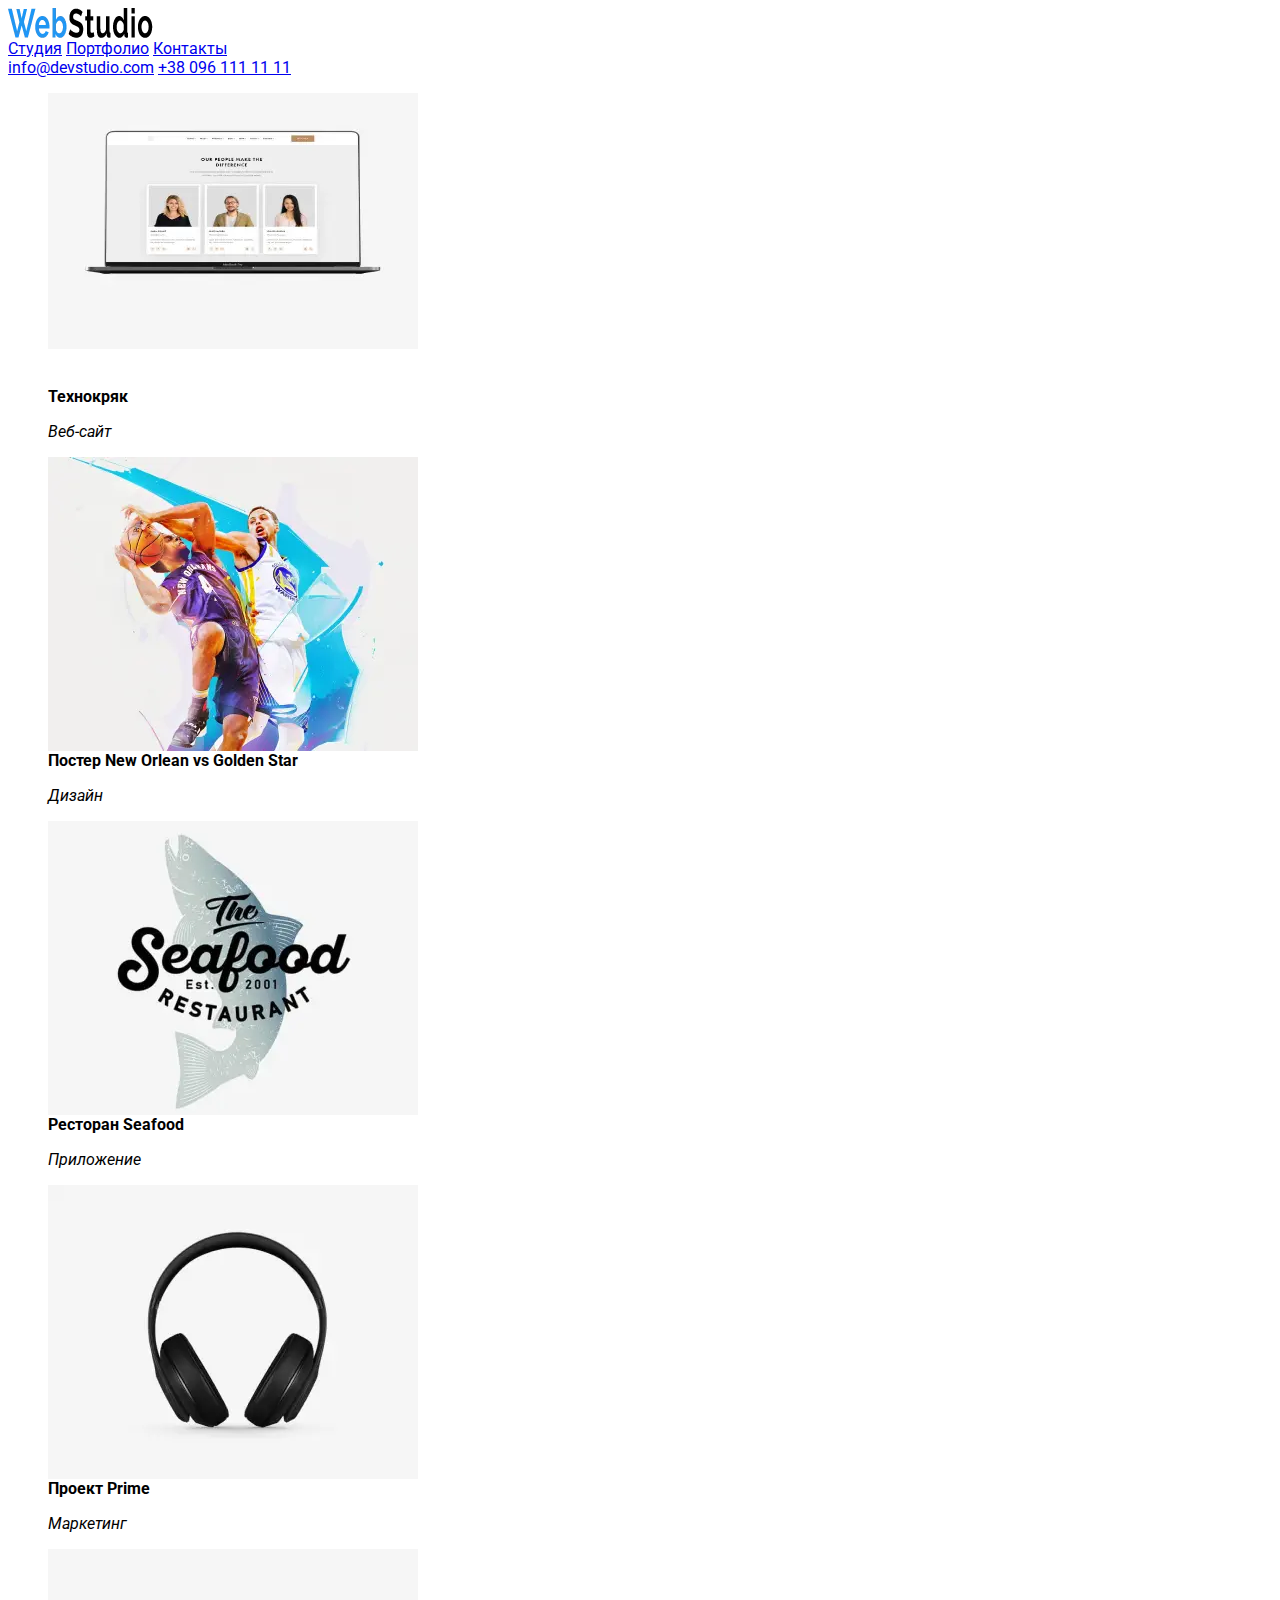
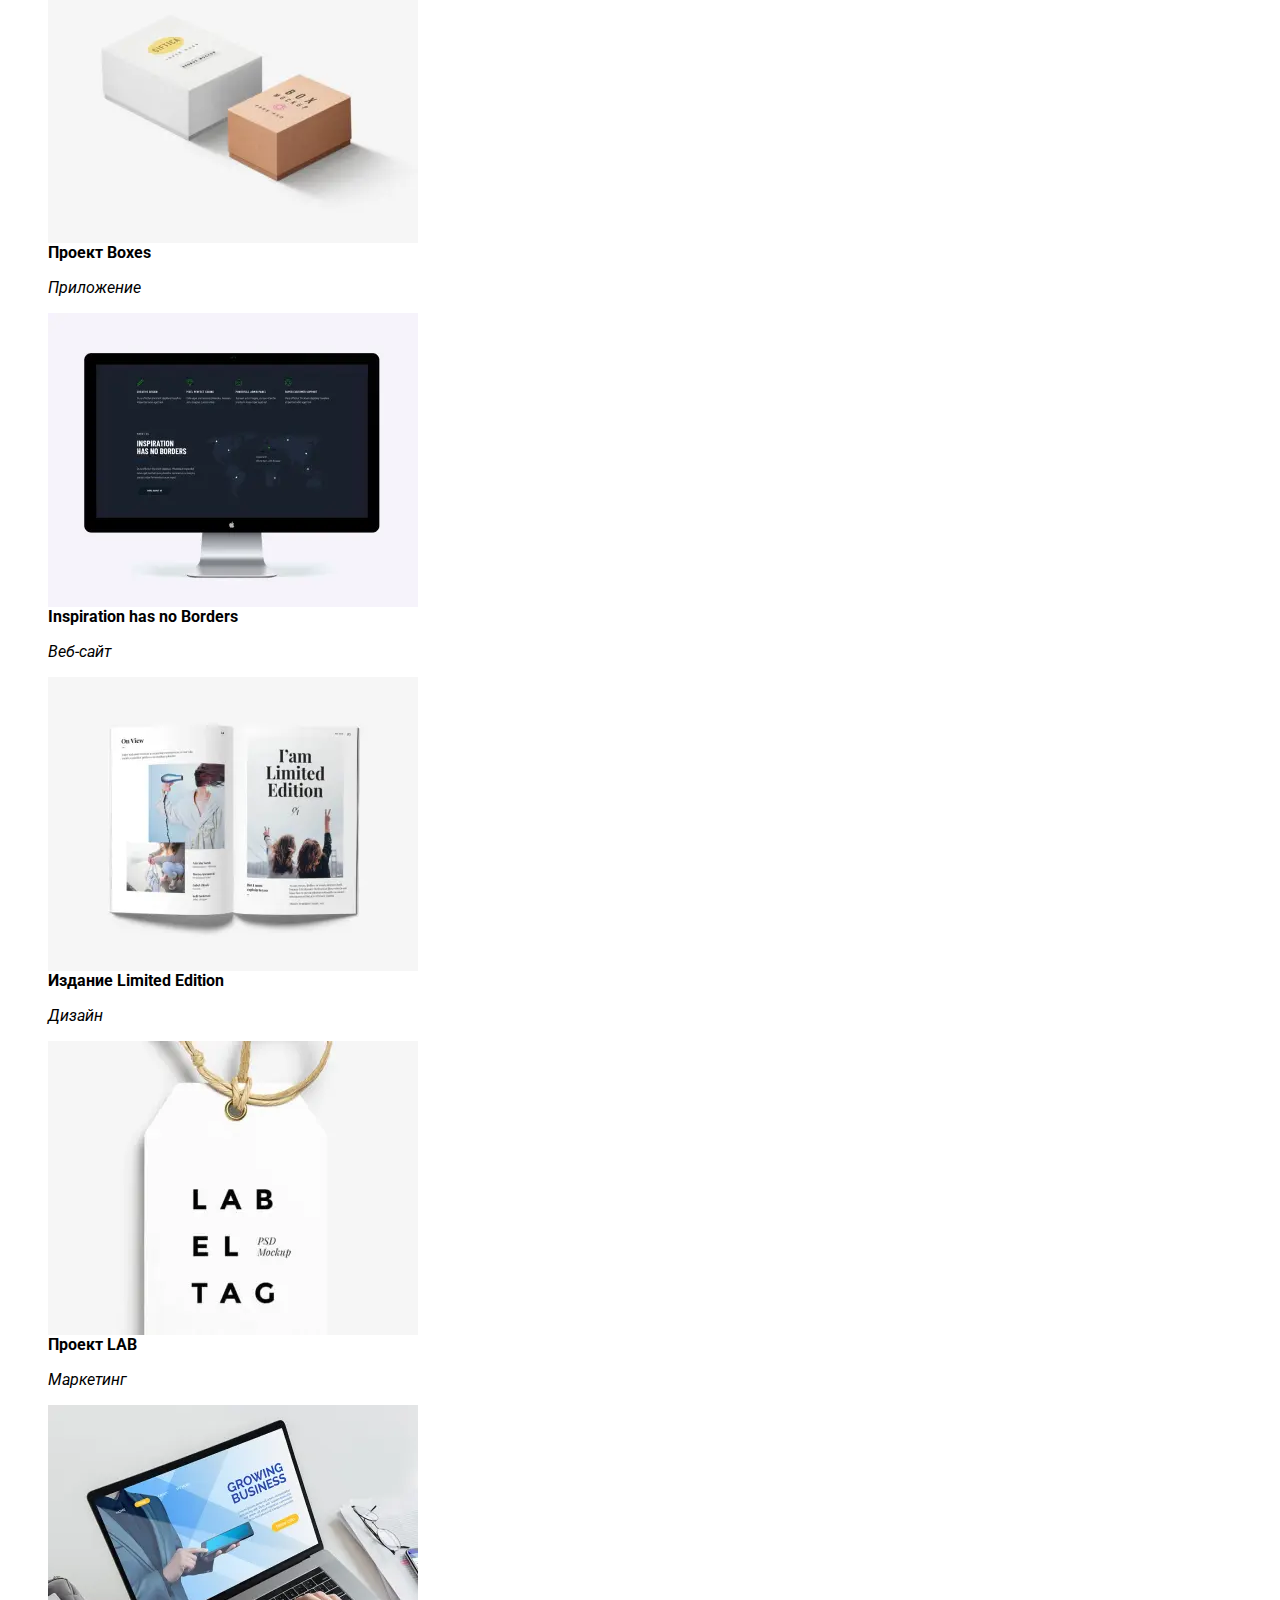
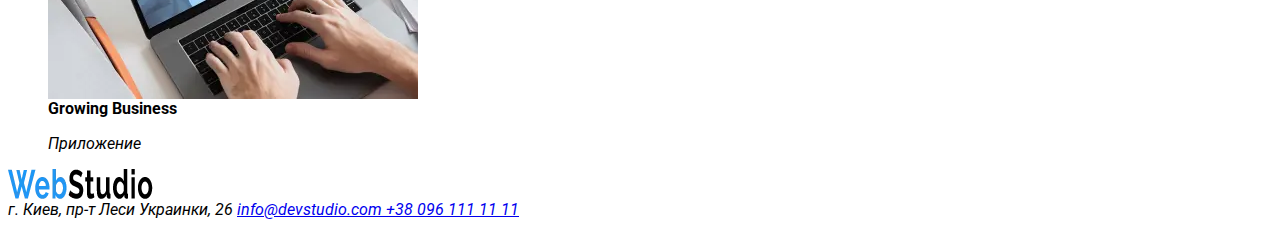
==== Portfolio.html @ 0beed897 "Portfolio html" ====
<html>
  <link
    href="https://fonts.googleapis.com/css2?family=Roboto:wght@400;500;700;900&display=swap"
    rel="stylesheet"
  />
  <link rel="stylesheet" href="./styles/styles.css" />
  <title>Home Work</title>

  <body>
    <!-- header -->
    <header>
      <img src="./image/logo.webp" alt="Logo" />
      <nav>
        <a href="index.html">Студия</a>
        <a href="#">Портфолио</a>
        <a href="#">Контакты</a>
      </nav>
      <div>
        <a href="malito:info@devstudio.com">info@devstudio.com</a>
        <a href="tel:+380961111111">+38 096 111 11 11</a>
      </div>
    </header>
    <!-- main -->
    <main>
      <!-- buttons -->
      <div></div>
      <!-- site -->
      <figure>
        <img src="./image/imgP1.webp" alt="Технокряк" />
        <figcaption>
          <b>Технокряк</b>
          <p><i>Веб-сайт</i></p>
        </figcaption>
      </figure>

      <figure>
        <img src="./image/imgP2.webp" alt="Постер New Orlean vs Golden Star" />
        <figcaption>
          <b>Постер New Orlean vs Golden Star</b>
          <p><i>Дизайн</i></p>
        </figcaption>
      </figure>

      <figure>
        <img src="./image/imgP3.webp" alt="Ресторан Seafood" />
        <figcaption>
          <b>Ресторан Seafood</b>
          <p><i>Приложение</i></p>
        </figcaption>
      </figure>

      <figure>
        <img src="./image/imgP4.webp" alt="Проект Prime" />
        <figcaption>
          <b>Проект Prime</b>
          <p><i>Маркетинг</i></p>
        </figcaption>
      </figure>

      <figure>
        <img src="./image/imgP5.webp" alt="Проект Boxes " />
        <figcaption>
          <b>Проект Boxes</b>
          <p><i>Приложение</i></p>
        </figcaption>
      </figure>

      <figure>
        <img src="./image/imgP6.webp" alt="Inspiration has no Borders " />
        <figcaption>
          <b>Inspiration has no Borders</b>
          <p><i>Веб-сайт</i></p>
        </figcaption>
      </figure>

      <figure>
        <img src="./image/imgP7.webp" alt="Издание Limited Edition " />
        <figcaption>
          <b>Издание Limited Edition</b>
          <p><i>Дизайн</i></p>
        </figcaption>
      </figure>

      <figure>
        <img src="./image/imgP8.webp" alt="Проект LAB " />
        <figcaption>
          <b>Проект LAB</b>
          <p><i>Маркетинг</i></p>
        </figcaption>
      </figure>

      <figure>
        <img src="./image/imgP9.webp" alt="Growing Business " />
        <figcaption>
          <b>Growing Business</b>
          <p><i>Приложение</i></p>
        </figcaption>
      </figure>
    </main>
    <!-- footer -->
    <footer>
      <img src="./image/logo.webp" alt="Logo" />
      <address>
        г. Киев, пр-т Леси Украинки, 26
        <a href="malito:info@devstudio.com">info@devstudio.com </a>
        <a href="tel:+380961111111">+38 096 111 11 11</a>
      </address>
    </footer>
  </body>
</html>
---- styles/styles.css ----
:root{
    font-family: 'Roboto',
        sans-serif ;
}
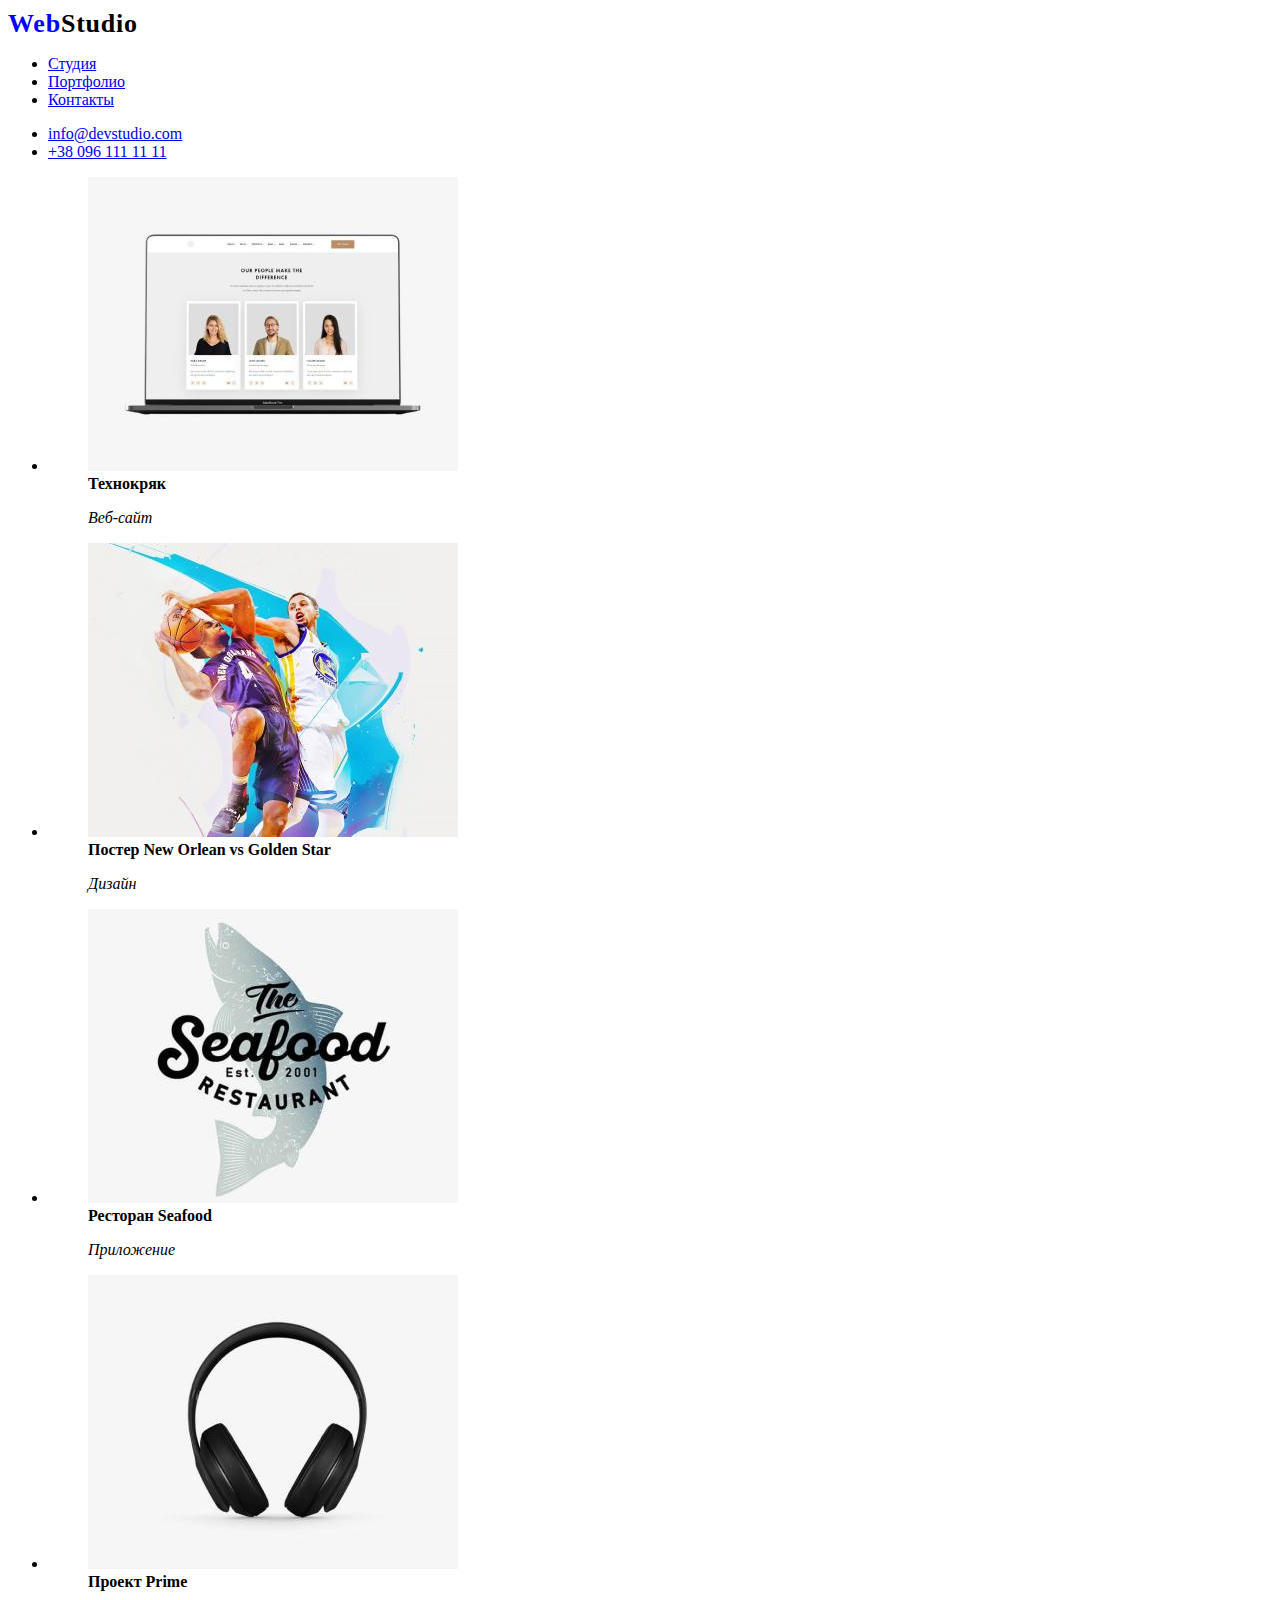
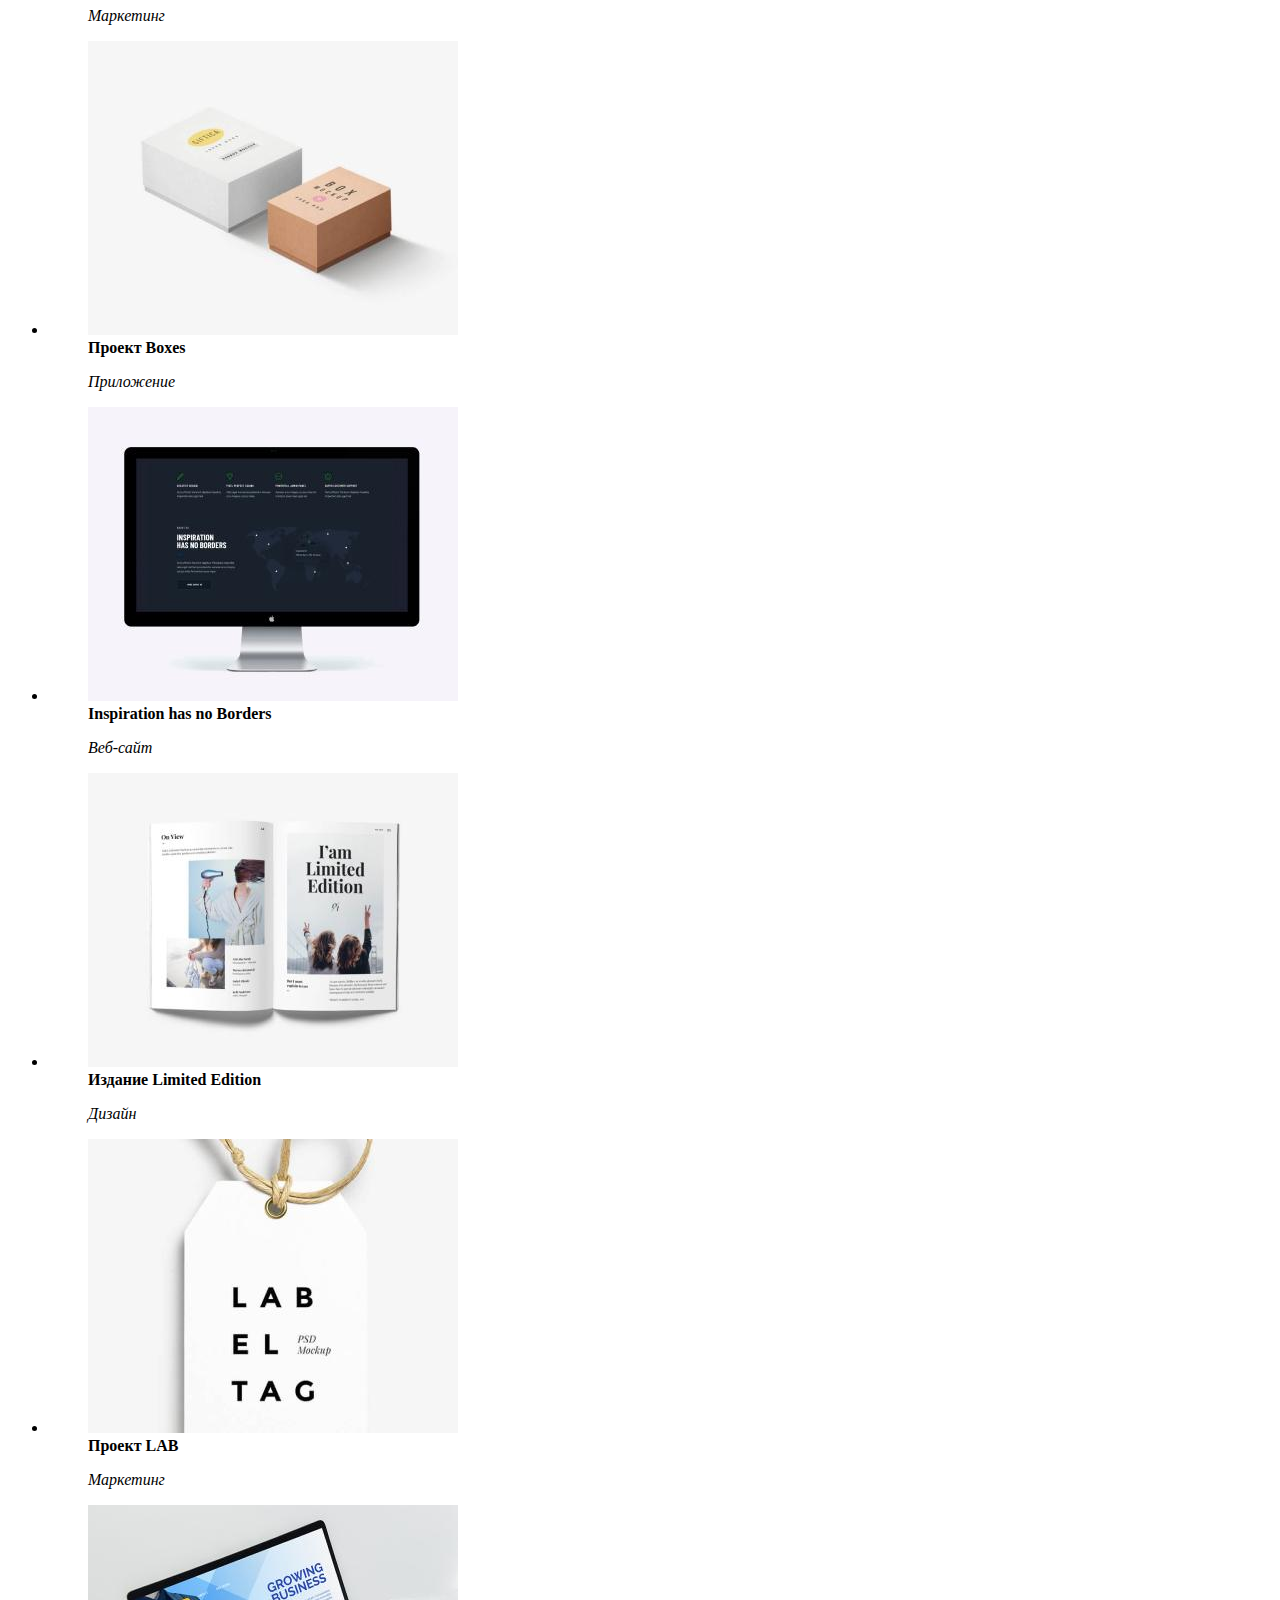
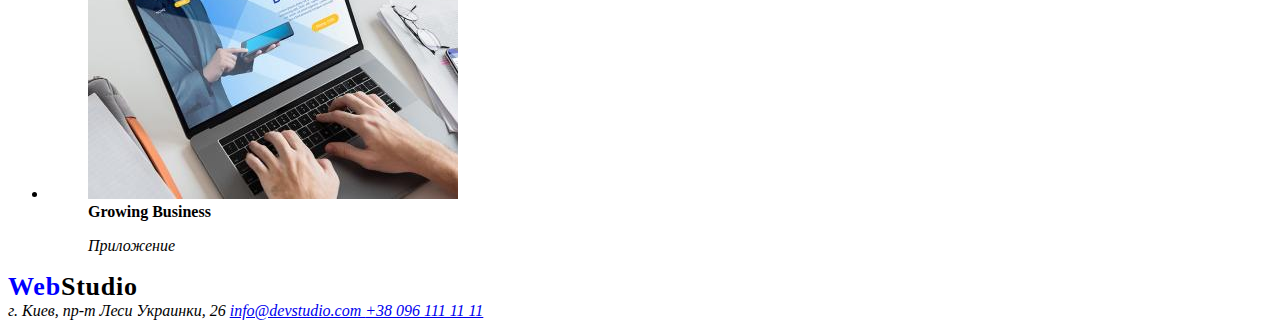
==== commit b67cc02b: "past video 1 lesson" ====
--- a/Portfolio.html
+++ b/Portfolio.html
@@ -1,105 +1,123 @@
-<html>
-  <link
-    href="https://fonts.googleapis.com/css2?family=Roboto:wght@400;500;700;900&display=swap"
-    rel="stylesheet"
-  />
-  <link rel="stylesheet" href="./styles/styles.css" />
-  <title>Home Work</title>
+<!DOCTYPE html>
+<html lang="ru">
+  <head>
+    <meta charset="UTF-8" />
+    <meta http-equiv="X-UA-Compatible" content="IE=edge" />
+    <meta name="viewport" content="width=device-width, initial-scale=1.0" />
+    <link rel="preconnect" href="https://fonts.googleapis.com" />
+    <link rel="preconnect" href="https://fonts.gstatic.com" crossorigin />
+    <link
+      href="https://fonts.googleapis.com/css2?family=Roboto:wght@400;500;700;900&display=swap"
+      rel="stylesheet"
+    />
+    <link rel="stylesheet" href="./styles/styles.css" />
+    <title>Home Work</title>
 
   <body>
     <!-- header -->
     <header>
-      <img src="./image/logo.webp" alt="Logo" />
       <nav>
-        <a href="index.html">Студия</a>
-        <a href="#">Портфолио</a>
-        <a href="#">Контакты</a>
+        <!-- <a href="/"> <img src="./image/logo.webp" alt="Logo" /></a> -->
+        <a href="/" class="logo"><span class="logo_web">Web</span>Studio</a>
+        <ul>
+          <li>
+            <a href="#">Студия</a>
+          </li>
+          <li><a href="Portfolio.html">Портфолио</a></li>
+          <li><a href="#">Контакты</a></li>
+        </ul>
       </nav>
-      <div>
-        <a href="malito:info@devstudio.com">info@devstudio.com</a>
-        <a href="tel:+380961111111">+38 096 111 11 11</a>
-      </div>
+      <ul>
+        <li>
+          <a href="malito:info@devstudio.com">info@devstudio.com</a>
+        </li>
+        <li><a href="tel:+380961111111">+38 096 111 11 11</a></li>
+      </ul>
     </header>
     <!-- main -->
     <main>
       <!-- buttons -->
       <div></div>
       <!-- site -->
-      <figure>
-        <img src="./image/imgP1.webp" alt="Технокряк" />
+      <ul>
+      <li><figure>
+        <img src="./image/imgP1.jpg" alt="Технокряк" />
         <figcaption>
           <b>Технокряк</b>
           <p><i>Веб-сайт</i></p>
         </figcaption>
-      </figure>
+      </figure></li>
 
-      <figure>
-        <img src="./image/imgP2.webp" alt="Постер New Orlean vs Golden Star" />
+      <li><figure>
+        <img src="./image/imgP2.jpg" alt="Постер New Orlean vs Golden Star" />
         <figcaption>
           <b>Постер New Orlean vs Golden Star</b>
           <p><i>Дизайн</i></p>
         </figcaption>
-      </figure>
+      </figure></li>
 
-      <figure>
-        <img src="./image/imgP3.webp" alt="Ресторан Seafood" />
+      <li><figure>
+        <img src="./image/imgP3.jpg" alt="Ресторан Seafood" />
         <figcaption>
           <b>Ресторан Seafood</b>
           <p><i>Приложение</i></p>
         </figcaption>
-      </figure>
+      </figure></li>
 
-      <figure>
-        <img src="./image/imgP4.webp" alt="Проект Prime" />
+      <li><figure>
+        <img src="./image/imgP4.jpg" alt="Проект Prime" />
         <figcaption>
           <b>Проект Prime</b>
           <p><i>Маркетинг</i></p>
         </figcaption>
-      </figure>
+      </figure></li>
 
-      <figure>
-        <img src="./image/imgP5.webp" alt="Проект Boxes " />
+      <li><figure>
+        <img src="./image/imgP5.jpg" alt="Проект Boxes " />
         <figcaption>
           <b>Проект Boxes</b>
           <p><i>Приложение</i></p>
         </figcaption>
-      </figure>
+      </figure></li>
 
-      <figure>
-        <img src="./image/imgP6.webp" alt="Inspiration has no Borders " />
+      <li><figure>
+        <img src="./image/imgP6.jpg" alt="Inspiration has no Borders " />
         <figcaption>
           <b>Inspiration has no Borders</b>
           <p><i>Веб-сайт</i></p>
         </figcaption>
-      </figure>
+      </figure></li>
 
-      <figure>
-        <img src="./image/imgP7.webp" alt="Издание Limited Edition " />
+      <li><figure>
+        <img src="./image/imgP7.jpg" alt="Издание Limited Edition " />
         <figcaption>
           <b>Издание Limited Edition</b>
           <p><i>Дизайн</i></p>
         </figcaption>
-      </figure>
+      </figure></li>
 
-      <figure>
-        <img src="./image/imgP8.webp" alt="Проект LAB " />
+      <li><figure>
+        <img src="./image/imgP8.jpg" alt="Проект LAB " />
         <figcaption>
           <b>Проект LAB</b>
           <p><i>Маркетинг</i></p>
         </figcaption>
-      </figure>
+      </figure></li>
 
-      <figure>
-        <img src="./image/imgP9.webp" alt="Growing Business " />
+      <li><figure>
+        <img src="./image/imgP9.jpg" alt="Growing Business " />
         <figcaption>
           <b>Growing Business</b>
           <p><i>Приложение</i></p>
         </figcaption>
-      </figure>
+      </figure></li>
+
+      </ul>
     </main>
     <!-- footer -->
     <footer>
-      <img src="./image/logo.webp" alt="Logo" />
+      <!-- <a href="/"> <img src="./image/logo.webp" alt="Logo" /></a> -->
+      <a href="/" class="logo"><span class="logo_web">Web</span>Studio</a>
       <address>
         г. Киев, пр-т Леси Украинки, 26
         <a href="malito:info@devstudio.com">info@devstudio.com </a>
--- a/styles/styles.css
+++ b/styles/styles.css
@@ -1,4 +1,15 @@
-:root{
-    font-family: 'Roboto',
-        sans-serif ;
+
+
+.logo{
+    font-family: 'Raleway';
+    font-style: normal;
+    font-weight: 700;
+    font-size: 26px;
+    line-height: 31px;
+    letter-spacing: 0.03em;
+    color: #000000;
+    text-decoration: none;
+}
+.logo_web{
+    color: blue;
 }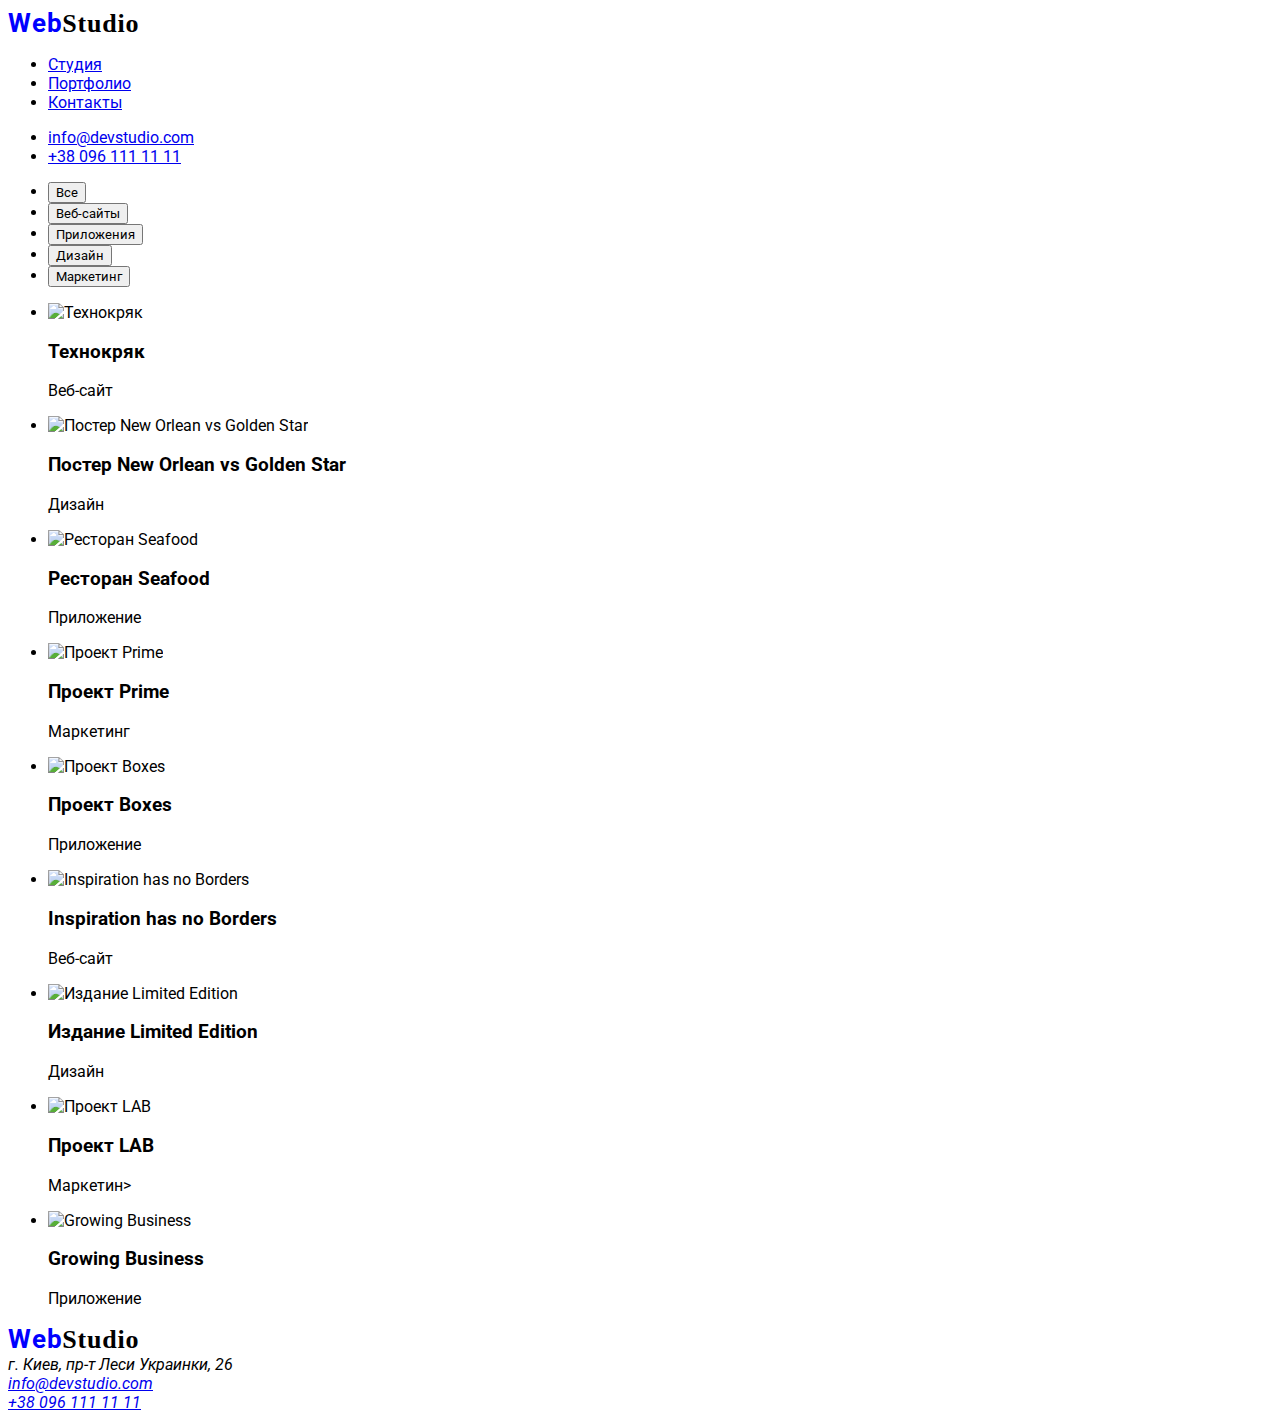
==== commit 28a446b3: "1" ====
--- a/Portfolio.html
+++ b/Portfolio.html
@@ -11,7 +11,7 @@
       rel="stylesheet"
     />
     <link rel="stylesheet" href="./styles/styles.css" />
-    <title>Home Work</title>
+    <title>portfolio</title>
 
   <body>
     <!-- header -->
@@ -21,9 +21,9 @@
         <a href="/" class="logo"><span class="logo_web">Web</span>Studio</a>
         <ul>
           <li>
-            <a href="#">Студия</a>
+            <a href="./index.html">Студия</a>
           </li>
-          <li><a href="Portfolio.html">Портфолио</a></li>
+          <li><a href="./portfolio.html">Портфолио</a></li>
           <li><a href="#">Контакты</a></li>
         </ul>
       </nav>
@@ -37,90 +37,81 @@
     <!-- main -->
     <main>
       <!-- buttons -->
-      <div></div>
+      <div>
+        <ul>
+            <li><button type="button">Все</button></li>
+            <li><button type="button">Веб-сайты</button></li>
+            <li><button type="button">Приложения</button></li>
+            <li><button type="button">Дизайн</button></li>
+            <li><button type="button">Маркетинг</button></li>
+        </ul>
+      </div>
+
       <!-- site -->
+
       <ul>
-      <li><figure>
-        <img src="./image/imgP1.jpg" alt="Технокряк" />
-        <figcaption>
-          <b>Технокряк</b>
-          <p><i>Веб-сайт</i></p>
-        </figcaption>
-      </figure></li>
+      <li>
+        <img src="./image/imgp1.jpg" alt="Технокряк" width="370" height="294"/>
+          <h3>Технокряк</h3>
+          <p>Веб-сайт</p>
+        </li>
 
-      <li><figure>
-        <img src="./image/imgP2.jpg" alt="Постер New Orlean vs Golden Star" />
-        <figcaption>
-          <b>Постер New Orlean vs Golden Star</b>
-          <p><i>Дизайн</i></p>
-        </figcaption>
-      </figure></li>
+      <li>
+        <img src="./image/imgp2.jpg" alt="Постер New Orlean vs Golden Star" width="370" height="294"/>
+          <h3>Постер New Orlean vs Golden Star</h3>
+          <p>Дизайн</p>
+</li>
 
-      <li><figure>
-        <img src="./image/imgP3.jpg" alt="Ресторан Seafood" />
-        <figcaption>
-          <b>Ресторан Seafood</b>
-          <p><i>Приложение</i></p>
-        </figcaption>
-      </figure></li>
+      <li>
+        <img src="./image/imgp3.jpg" alt="Ресторан Seafood" width="370" height="294"/>
+          <h3>Ресторан Seafood</h3>
+          <p>Приложение</p>
+       </li>
 
-      <li><figure>
-        <img src="./image/imgP4.jpg" alt="Проект Prime" />
-        <figcaption>
-          <b>Проект Prime</b>
-          <p><i>Маркетинг</i></p>
-        </figcaption>
-      </figure></li>
+      <li>
+        <img src="./image/imgp4.jpg" alt="Проект Prime" width="370" height="294"/>
+          <h3>Проект Prime</h3>
+          <p>Маркетинг</p>
+       </li>
 
-      <li><figure>
-        <img src="./image/imgP5.jpg" alt="Проект Boxes " />
-        <figcaption>
-          <b>Проект Boxes</b>
-          <p><i>Приложение</i></p>
-        </figcaption>
-      </figure></li>
+      <li>
+        <img src="./image/imgp5.jpg" alt="Проект Boxes " width="370" height="294"/>
+          <h3>Проект Boxes</h3>
+          <p>Приложение</p>
+     </li>
 
-      <li><figure>
-        <img src="./image/imgP6.jpg" alt="Inspiration has no Borders " />
-        <figcaption>
-          <b>Inspiration has no Borders</b>
-          <p><i>Веб-сайт</i></p>
-        </figcaption>
-      </figure></li>
+      <li>
+        <img src="./image/imgp6.jpg" alt="Inspiration has no Borders " width="370" height="294"/>
+          <h3>Inspiration has no Borders</h3>
+          <p>Веб-сайт</p>
+      </li>
 
-      <li><figure>
-        <img src="./image/imgP7.jpg" alt="Издание Limited Edition " />
-        <figcaption>
-          <b>Издание Limited Edition</b>
-          <p><i>Дизайн</i></p>
-        </figcaption>
-      </figure></li>
+      <li>
+        <img src="./image/imgp7.jpg" alt="Издание Limited Edition " width="370" height="294"/>
+          <h3>Издание Limited Edition</h3>
+          <p>Дизайн</p>
+      </li>
 
-      <li><figure>
-        <img src="./image/imgP8.jpg" alt="Проект LAB " />
-        <figcaption>
-          <b>Проект LAB</b>
-          <p><i>Маркетинг</i></p>
-        </figcaption>
-      </figure></li>
+      <li>
+        <img src="./image/imgp8.jpg" alt="Проект LAB " width="370" height="294"/>
+          <h3>Проект LAB</h3>
+          <p>Маркетин></p>
+      </li>
 
-      <li><figure>
-        <img src="./image/imgP9.jpg" alt="Growing Business " />
-        <figcaption>
-          <b>Growing Business</b>
-          <p><i>Приложение</i></p>
-        </figcaption>
-      </figure></li>
+      <li>
+        <img src="./image/imgp9.jpg" alt="Growing Business " width="370" height="294"/>
+          <h3>Growing Business</h3>
+          <p>Приложение</p>
+       </li>
 
       </ul>
     </main>
     <!-- footer -->
     <footer>
-      <!-- <a href="/"> <img src="./image/logo.webp" alt="Logo" /></a> -->
       <a href="/" class="logo"><span class="logo_web">Web</span>Studio</a>
       <address>
-        г. Киев, пр-т Леси Украинки, 26
-        <a href="malito:info@devstudio.com">info@devstudio.com </a>
+        г. Киев, пр-т Леси Украинки, 26 <br>
+        <a href="malito:info@devstudio.com">info@devstudio.com </a><br>
         <a href="tel:+380961111111">+38 096 111 11 11</a>
       </address>
     </footer>
--- a/styles/styles.css
+++ b/styles/styles.css
@@ -1,4 +1,6 @@
-
+*{
+    font-family: 'Roboto', sans-serif;
+}
 
 .logo{
     font-family: 'Raleway';
